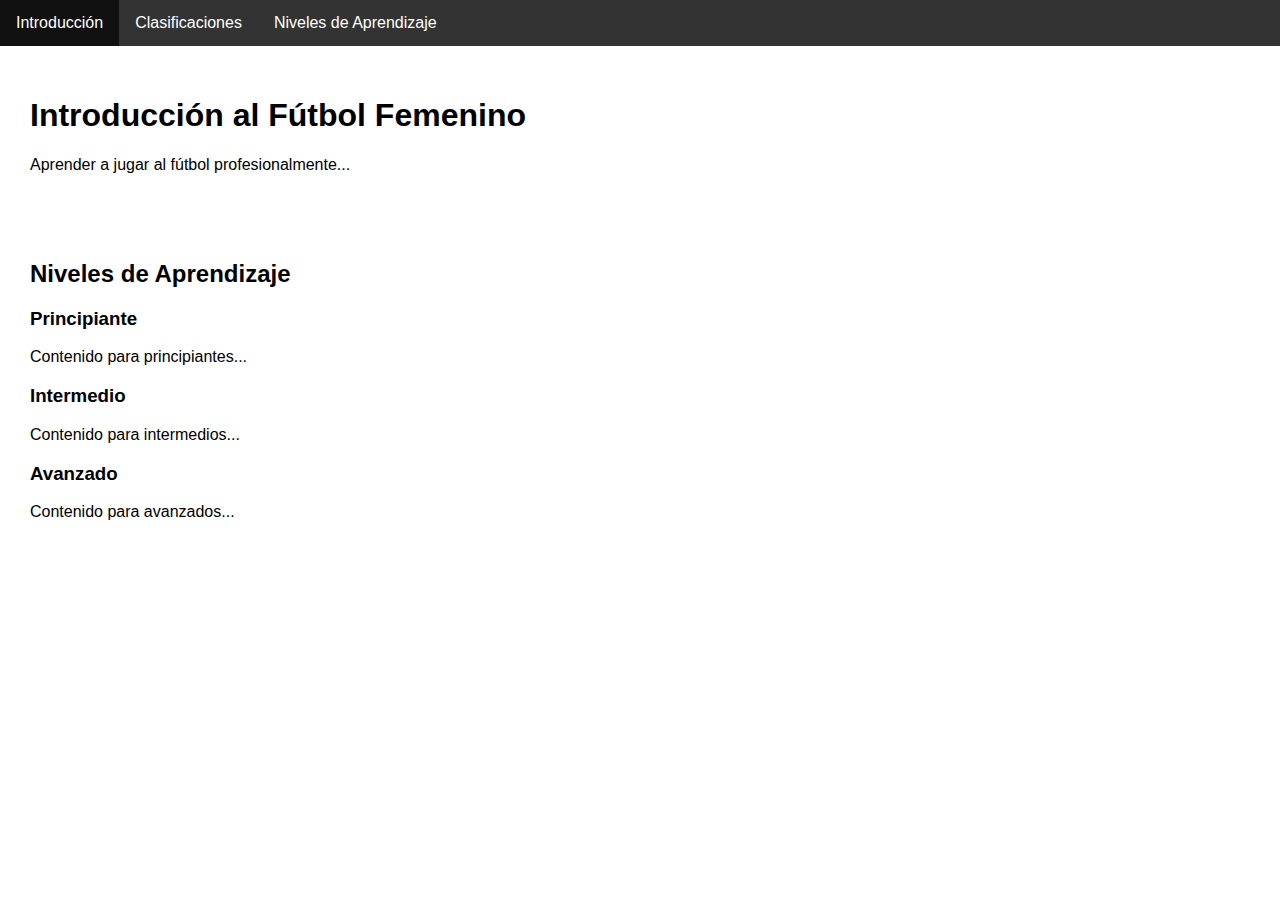
==== clasificaciones.html @ f7cb6178 "Add files via upload" ====
<!DOCTYPE html>
<html lang="es">
<head>
    <meta charset="UTF-8">
    <meta name="viewport" content="width=device-width, initial-scale=1.0">
    <title>Fútbol Femenino</title>
    <link rel="stylesheet" href="styles.css">
</head>
<body>
    <nav>
        <ul>
            <li><a href="introduccion.html">Introducción</a></li>
            <li><a href="clasificaciones.html">Clasificaciones</a></li> <!-- Actualizado -->
            <li><a href="nivelesdeaprendizaje.html">Niveles de Aprendizaje</a></li>
        </ul>
    </nav>

    <header id="intro">
        <h1>Introducción al Fútbol Femenino</h1>
        <p>Aprender a jugar al fútbol profesionalmente...</p>
    </header>

    <section id="niveles">
        <h2>Niveles de Aprendizaje</h2>
        <article id="principiante">
            <h3>Principiante</h3>
            <p>Contenido para principiantes...</p>
        </article>
        <article id="intermedio">
            <h3>Intermedio</h3>
            <p>Contenido para intermedios...</p>
        </article>
        <article id="avanzado">
            <h3>Avanzado</h3>
            <p>Contenido para avanzados...</p>
        </article>
    </section>

    <script src="script.js"></script>
</body>
</html>
---- styles.css ----
body {
    font-family: Arial, sans-serif;
    margin: 0;
    padding: 0;
}

nav ul {
    list-style-type: none;
    padding: 0;
    background-color: #333;
    overflow: hidden;
    margin: 0;
}

nav ul li {
    float: left;
}

nav ul li a {
    display: block;
    color: white;
    text-align: center;
    padding: 14px 16px;
    text-decoration: none;
}

nav ul li a:hover {
    background-color: #111;
}

header, section {
    padding: 20px;
    margin: 10px;
}

/* Estilo responsive */
@media (max-width: 600px) {
    nav ul {
        display: flex;
        flex-direction: column;
    }

    nav ul li {
        float: none;
    }
}
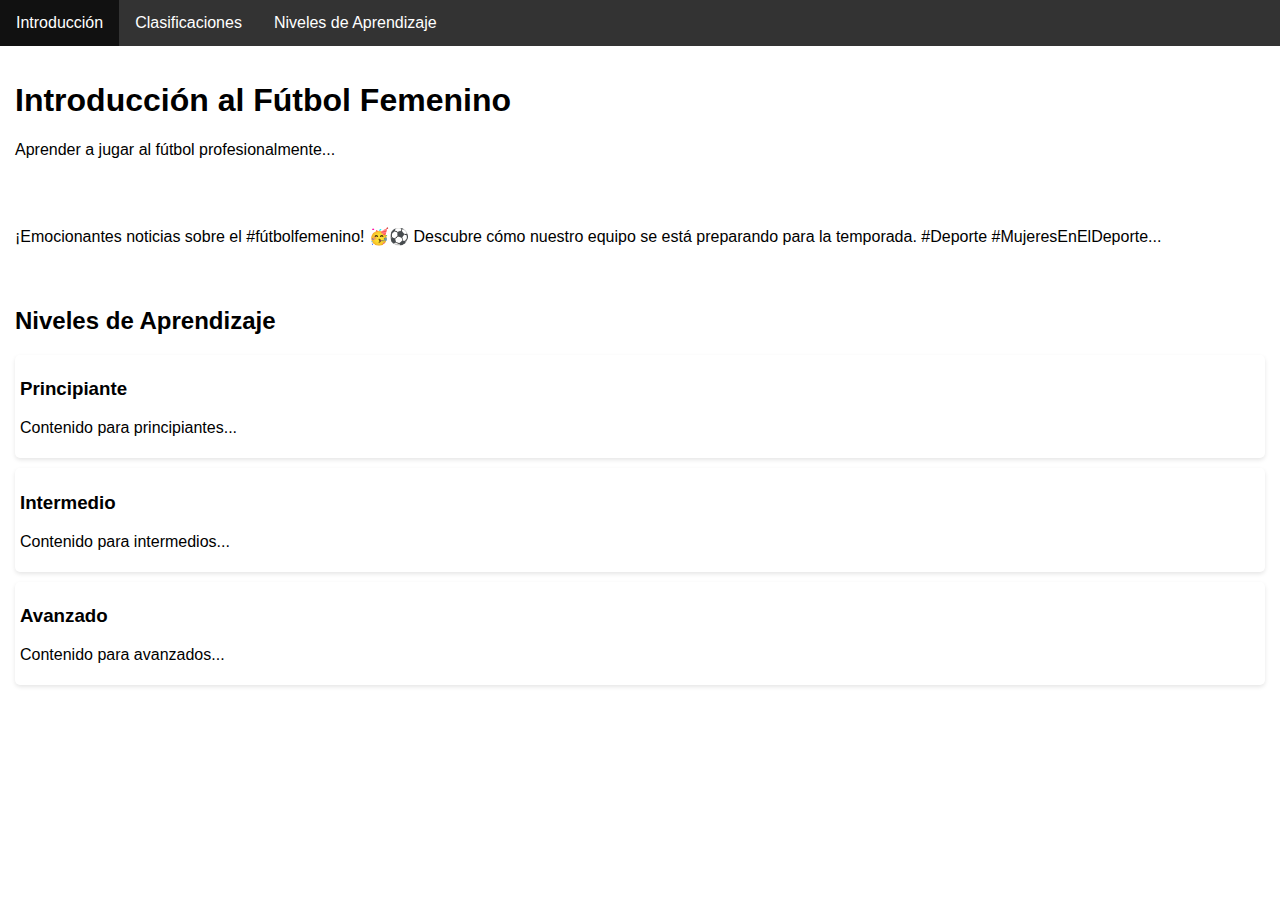
==== commit f5d538ce: "Update clasificaciones.html" ====
--- a/clasificaciones.html
+++ b/clasificaciones.html
@@ -18,6 +18,8 @@
     <header id="intro">
         <h1>Introducción al Fútbol Femenino</h1>
         <p>Aprender a jugar al fútbol profesionalmente...</p>
+        <br></br>
+        <p>¡Emocionantes noticias sobre el #fútbolfemenino! 🥳⚽️ Descubre cómo nuestro equipo se está preparando para la temporada. #Deporte #MujeresEnElDeporte...</p>
     </header>
 
     <section id="niveles">
--- a/styles.css
+++ b/styles.css
@@ -2,6 +2,8 @@
     font-family: Arial, sans-serif;
     margin: 0;
     padding: 0;
+    background-color: #f4f4f4
+    color: #333;
 }
 
 nav ul {
@@ -10,6 +12,8 @@
     background-color: #333;
     overflow: hidden;
     margin: 0;
+    display: flex;
+    flex-wrap: wrap; /* Flexbox */
 }
 
 nav ul li {
@@ -29,19 +33,39 @@
 }
 
 header, section {
-    padding: 20px;
-    margin: 10px;
+    padding: 10px;
+    margin: 5px;
 }
-
+article {
+    margin-bottom: 10px;
+    padding: 5px;
+    background-color: white;
+    border-radius: 5px;
+    box-shadow: 0 2px 4px rgba(0, 0, 0, 0.1);
+}
 /* Estilo responsive */
-@media (max-width: 600px) {
+@media (max-width: 768px) {
     nav ul {
-        display: flex;
+        /*display: flex;*/
         flex-direction: column;
     }
 
-    nav ul li {
+@media (max-width: 600px) {
+    nav ul {
+        /*display: flex;*/
+        flex-direction: column;
+    }
+
+    /*nav ul li {
         float: none;
-    }
+    }*/
+}
+/* Estilo para videos responsivos */
+.responsive-video {
+    width: 100%;
+    height: auto;
 }
 
+
+
+
